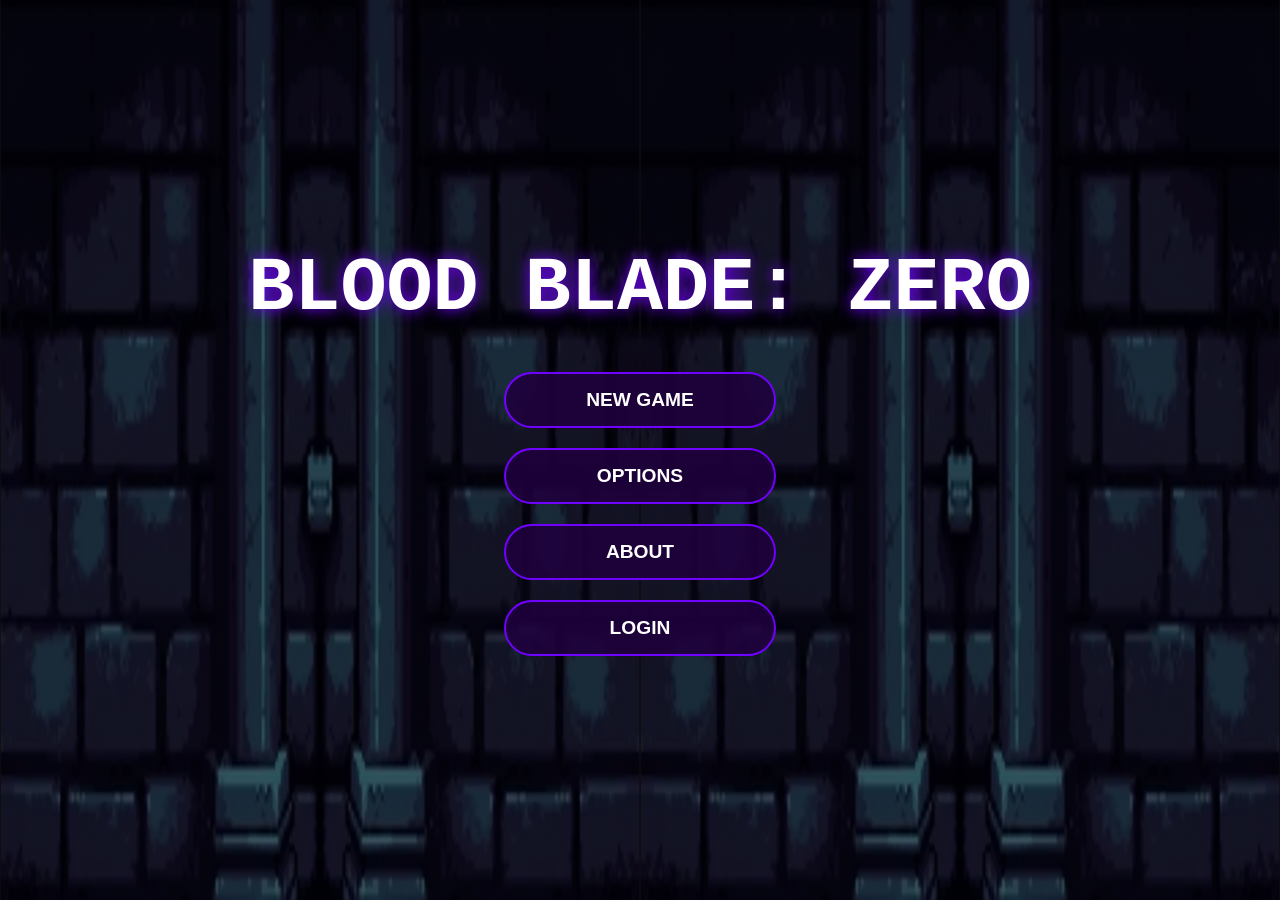
==== about.html @ 39fe03dd "added leaderborads and login ,logout and dedicated pages for main files and bug fixes" ====
<!DOCTYPE html>
<html lang="en">
<head>
    <meta charset="UTF-8">
    <title>BLOOD BLADE: ZERO - MENU</title>
    <link rel="stylesheet" href="style.css">
</head>
<body>
    <div id="menu-main" class="ui-layer title-screen">
        <h1 class="game-title">BLOOD BLADE: ZERO</h1>
        <div class="menu-options">
            <button onclick="location.href='game.html'">NEW GAME</button>
            <button onclick="location.href='options.html'">OPTIONS</button>
            <button onclick="location.href='about.html'">ABOUT</button>
            <button onclick="location.href='login.html'">LOGIN</button>
        </div>
    </div>

    <div id="user-welcome" class="hidden" style="position: absolute; bottom: 20px; width: 100%; text-align: center;">
        <p id="welcome-text" style="color: #00ff00; font-family: 'Courier New', Courier, monospace; font-size: 20px; display: inline;"></p>
        <button id="logout-btn" onclick="game.logout()" style="padding: 5px 10px; font-size: 14px; margin-left: 10px;">LOGOUT</button>
    </div>

    <script src="game.js"></script>
</body>
</html>
---- style.css ----
* { margin: 0; padding: 0; box-sizing: border-box; }

body { 
    background: #000; 
    display: flex; 
    justify-content: center; 
    align-items: center; 
    height: 100vh; 
    color: #fff; 
    font-family: 'Courier New', Courier, monospace; 
    overflow: hidden; 
}

#game-wrapper { 
    position: relative; 
    width: 95vw; 
    height: 53.43vw; 
    max-height: 95vh; 
    max-width: 168.8vh; 
    border: 4px solid #222; 
    background: #000;
}

canvas { 
    width: 100%; 
    height: 100%; 
    display: block; 
    image-rendering: pixelated; 
}


.ui-layer { 
    position: absolute; 
    inset: 0; 
    display: flex; 
    flex-direction: column; 
    justify-content: center; 
    align-items: center; 
    z-index: 100; 
    text-align: center;
}

.hidden { display: none !important; }

.title-screen { 
    background: linear-gradient(rgba(0,0,0,0.6), rgba(0,0,0,0.6)), url('image (5).png'); 
    background-size: 100% 100%; 
}

.game-title { 
    font-size: 6vw; 
    text-shadow: 0 0 15px #7000ff; 
    margin-bottom: 40px; 
}

.menu-options { display: flex; flex-direction: column; gap: 20px; }

button { 
    padding: 15px 80px; 
    font-size: 1.5vw; 
    cursor: pointer; 
    background: rgba(30, 0, 60, 0.9); 
    color: #fff; 
    border: 2px solid #7000ff; 
    border-radius: 50px; 
    text-transform: uppercase; 
    font-weight: bold; 
    transition: 0.2s;
}

button:hover { 
    background: #7000ff; 
    box-shadow: 0 0 25px #7000ff; 
}


.hud-top { 
    position: absolute; 
    top: 20px; 
    width: 100%; 
    padding: 0 40px; 
    display: flex; 
    justify-content: space-between; 
    pointer-events: none; 
    z-index: 10;
}

.hp-container { display: flex; flex-direction: column; align-items: flex-start; }
.hp-label { font-size: 1.2vw; font-weight: bold; margin-bottom: 5px; color: #fff; }
.hp-bar-bg { 
    width: 330px; 
    height: 45px; 
    background: #300; 
    border-radius: 0 25px 25px 0; 
    overflow: hidden; 
    position: relative;
    border: 3px solid #fff;
}
.hp-bar-fill { 
    height: 100%; 
    background: rgb(255, 0, 0); 
    width: 100%; 
    transition: width 0.3s; 
    border-radius: 0 20px 20px 0; 
}
.hp-text { 
    position: absolute; 
    inset: 0; 
    text-align: center; 
    line-height: 40px; 
    font-weight: bold; 
    font-size: 1.5vw; 
}

.controls-hint { 
    text-align: right; 
    font-size: 1.1vw; 
    line-height: 1.4; 
    color: #aaa; 
    text-transform: uppercase; 
}

.key-status { 
    position: absolute; 
    bottom: 30px; 
    right: 40px; 
    display: flex; 
    gap: 15px; 
    z-index: 10;
}

.key-icon { 
    font-size: 2.5vw; 
    /* Default: Faded and dark */
    opacity: 0.2; 
    filter: grayscale(1) brightness(0.5); 
    transition: all 0.4s ease-in-out; 
    display: inline-block;
}

.key-icon.collected { 
    opacity: 1 !important;
    filter: grayscale(0) brightness(1.2) drop-shadow(0 0 15px #ffd700) !important; 
    color: #ffd700;
    transform: scale(1.2); /* Makes it pop when found */
}

#interact-prompt { 
    position: absolute; 
    bottom: 320px; 
    right: 18px; 
    color: #ffff00; 
    font-size: 0.8vw; 
    font-weight: bold;
    background: rgba(0,0,0,0.5); 
    padding: 5px 15px; 
    border-radius: 10px;
    z-index: 5;
}


.puzzle-screen {
    background: linear-gradient(rgba(15, 0, 30, 0.95), rgba(30, 0, 60, 0.95)), url('image (5).png');
    background-size: 100% 100%;
}

.puzzle-title {
    font-size: 4.5vw;
    color: #00ffff;
    text-shadow: 0 0 15px #00ffff, 0 0 30px #008888;
    margin-bottom: 20px;
    letter-spacing: 5px;
}

.puzzle-container {
    background: #fff;
    padding: 15px;
    border-radius: 15px;
    border: 6px solid #a349a4;
    box-shadow: 0 0 40px rgba(163, 73, 164, 0.6);
    max-width: 70%;
}

#puzzle-img { width: 100%; max-width: 1000px; height: auto; display: block; }
.puzzle-ui-bottom { margin-top: 25px; display: flex; gap: 30px; align-items: center; }

#puzzle-input {
    width: 320px;
    height: 85px;
    background: #111;
    border: 3px solid #444;
    border-radius: 12px;
    color: #fff;
    font-size: 2.5vw;
    text-align: center;
    letter-spacing: 5px;
}

.submit-btn {
    width: 400px;
    height: 100px;
    font-size: 2.9vw;
    background: #6f00ff67;
    color: #ffffff;
    border: 3px solid #00000039;
    border-radius: 50px;
    cursor: pointer;
    text-transform: uppercase;
}

.tries-text { margin-top: 15px; font-size: 2.8vw; color: #fff; font-weight: bold; }


.splash-bg { background: #000; }
.splash-text { font-size: 7vw; color: #0040ffca; }

#menu-death h1 { font-size: 8vw; color: #f00; text-shadow: 0 0 20px #f00; }
#menu-win h1 { font-size: 8vw; color: #0f0; text-shadow: 0 0 20px #0f0; }

#room-id { 
    position: absolute;
    top: 80px;
    left: 40px;
    font-size: 2vw;
    color: #fff;
    font-weight: bold;
    text-shadow: 2px 2px #000;
}
.login-box {
    display: flex;
    flex-direction: column;
    gap: 25px;
    align-items: center;
    background: rgba(20, 0, 40, 0.9); /* Dark Purple tint */
    padding: 50px;
    border: 4px double #7000ff; /* Double border for old school feel */
    box-shadow: 0 0 30px #7000ff, inset 0 0 15px #000;
}

#login-username, #login-pin {
    width: 400px;
    height: 60px;
    background: #000;
    border: 2px solid #a349a4; /* Match your platform color */
    color: #fff;
    font-family: 'Courier New', Courier, monospace;
    font-size: 1.5vw;
    text-align: center;
    text-transform: uppercase;
}

#login-username:focus, #login-pin:focus {
    border-color: #fff;
    box-shadow: 0 0 15px #a349a4;
    outline: none;
}


#user-welcome {
    position: absolute;
    top: 130px; /* Right under the HP/Room ID */
    left: 40px;
    z-index: 200;
    text-align: left;
}

#welcome-text {
    font-size: 1.8vw;
    color: #0f0; /* Keeping the lime green for "System" messages */
    text-shadow: 2px 2px #000;
    margin-bottom: 10px;
    text-transform: uppercase;
}

#logout-btn {
    padding: 8px 25px;
    font-size: 1vw;
    background: #400; /* Blood Red */
    border: 2px solid #f00;
    border-radius: 0; /* Keep it boxy/old school */
    width: auto;
    height: auto;
}

#logout-btn:hover {
    background: #f00;
    box-shadow: 0 0 15px #f00;
}
/* Center the Room ID at the top */
#room-display-wrapper {
    position: absolute;
    top: -62px;          /* Tight 10px gap from the top */
    left: 40%;
    transform: translateX(-50%);
    width: auto;
    white-space: nowrap; /* Forces Room and Section onto one single line */
    pointer-events: none;
    z-index: 20;
}

#room-id {
    font-family: 'Monospace', sans-serif;
    font-size: 28px;    /* Slightly smaller to keep it sleek on one line */
    color: #ffffff;
    text-shadow: 2px 2px 0px #000; /* Sharp shadow for readability */
    letter-spacing: 2px;
    margin: 0;
    padding: 0;
}


.hud-top {
    position: absolute;
    top: 0;
    left: 0;
    width: 100%;
    z-index: 10;
}

.hp-container {
    position: absolute;
    top: 20px;
    left: 20px;
}

.leaderboard-container {
    background: rgba(0, 0, 0, 0.8);
    border: 2px solid yellow;
    padding: 20px;
    margin-top: 20px;
    min-width: 300px;
    font-family: monospace;
}

#leaderboard-list {
    list-style: none;
    padding: 0;
    color: #00ff00;
    text-align: left;
}

#leaderboard-list li {
    padding: 5px 0;
    border-bottom: 1px solid #333;
}


.game-overlay {
    position: fixed;
    top: 0;
    left: 0;
    width: 100%;
    height: 100%;
    z-index: 1000;
    display: flex;
    flex-direction: column;
    justify-content: center;
    align-items: center;
    text-align: center;
}


.pixel-bg {
    background-color: #000; /* Fallback to black */
    background-image: linear-gradient(rgba(0,0,0,0.8), rgba(0,0,0,0.8)), url('image (4).png');
    background-size: cover;
    background-position: center;
    image-rendering: pixelated; /* Keeps that retro feel */
}
#puzzle-layer {
    position: fixed;
    top: 0;
    left: 0;
    width: 100vw;
    height: 100vh;
    background-image: linear-gradient(rgba(0,0,0,0.7), rgba(0,0,0,0.7)), url('image (4).png');
    background-size: cover;
    background-position: center;
    display: flex;
    justify-content: center;
    align-items: center;
    z-index: 2000; 
}
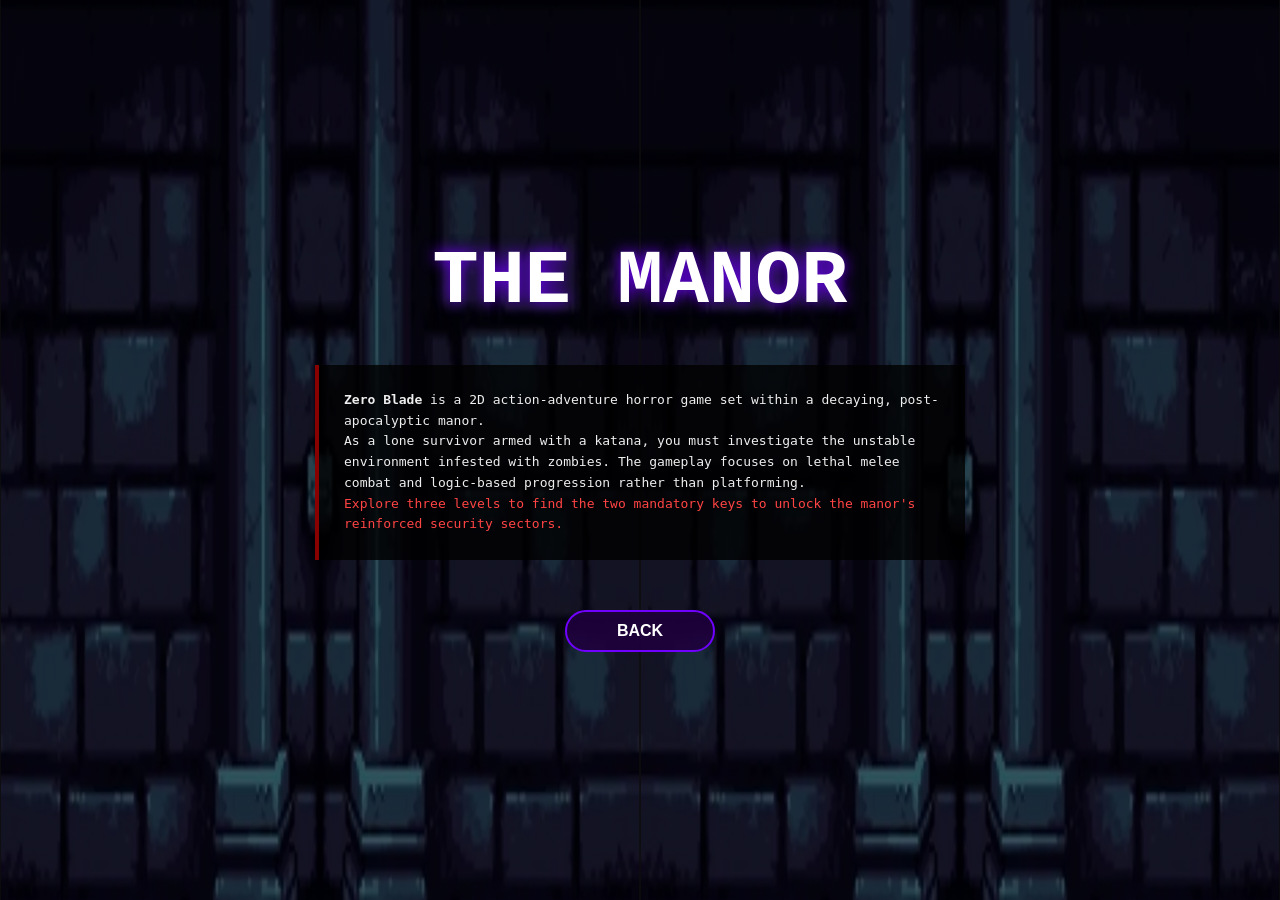
==== commit ad00d8af: "fix key pickup bug and added a LEADERBOARD reset button and add some page fixes" ====
--- a/about.html
+++ b/about.html
@@ -2,25 +2,25 @@
 <html lang="en">
 <head>
     <meta charset="UTF-8">
-    <title>BLOOD BLADE: ZERO - MENU</title>
+    <title>BLOOD BLADE: ZERO - ABOUT</title>
     <link rel="stylesheet" href="style.css">
+    <style>
+        .btn-small { width: 150px !important; padding: 10px !important; font-size: 16px !important; margin: 10px auto !important; }
+    </style>
 </head>
 <body>
-    <div id="menu-main" class="ui-layer title-screen">
-        <h1 class="game-title">BLOOD BLADE: ZERO</h1>
+    <div class="ui-layer title-screen">
+        <h1 class="game-title">THE MANOR</h1>
+        
         <div class="menu-options">
-            <button onclick="location.href='game.html'">NEW GAME</button>
-            <button onclick="location.href='options.html'">OPTIONS</button>
-            <button onclick="location.href='about.html'">ABOUT</button>
-            <button onclick="location.href='login.html'">LOGIN</button>
+            <div style="color: #eee; font-family: monospace; text-align: left; max-width: 650px; line-height: 1.6; margin-bottom: 20px; background: rgba(0, 0, 0, 0.8); padding: 25px; border-left: 4px solid #800;">
+                <p><strong>Zero Blade</strong> is a 2D action-adventure horror game set within a decaying, post-apocalyptic manor.</p>
+                <p>As a lone survivor armed with a katana, you must investigate the unstable environment infested with zombies. The gameplay focuses on lethal melee combat and logic-based progression rather than platforming.</p>
+                <p style="color: #ff4444;">Explore three levels to find the two mandatory keys to unlock the manor's reinforced security sectors.</p>
+            </div>
+
+            <button class="btn-small" onclick="location.href='index.html'">BACK</button>
         </div>
     </div>
-
-    <div id="user-welcome" class="hidden" style="position: absolute; bottom: 20px; width: 100%; text-align: center;">
-        <p id="welcome-text" style="color: #00ff00; font-family: 'Courier New', Courier, monospace; font-size: 20px; display: inline;"></p>
-        <button id="logout-btn" onclick="game.logout()" style="padding: 5px 10px; font-size: 14px; margin-left: 10px;">LOGOUT</button>
-    </div>
-
-    <script src="game.js"></script>
 </body>
 </html>
--- a/style.css
+++ b/style.css
@@ -381,4 +381,30 @@
     justify-content: center;
     align-items: center;
     z-index: 2000; 
-}+}
+.menu-btn { 
+    padding: 10px 60px !important; 
+    height: auto !important; 
+    min-height: 40px !important;
+    width: 350px !important; 
+    margin: 10px 0 !important; 
+    font-size: 1.2vw !important;
+} 
+/* Specific container for the Leaderboard page buttons */
+.leaderboard-btn-container {
+    display: flex;
+    flex-direction: column;
+    align-items: center;
+    gap: 15px; 
+    margin-top: 30px;
+}
+
+/* Forces the buttons on this page to be slim and uniform */
+.leaderboard-btn-container button {
+    width: 350px !important;
+    padding: 10px 0 !important;
+    font-size: 1.2vw !important;
+    height: auto !important;
+    text-transform: uppercase;
+}
+
